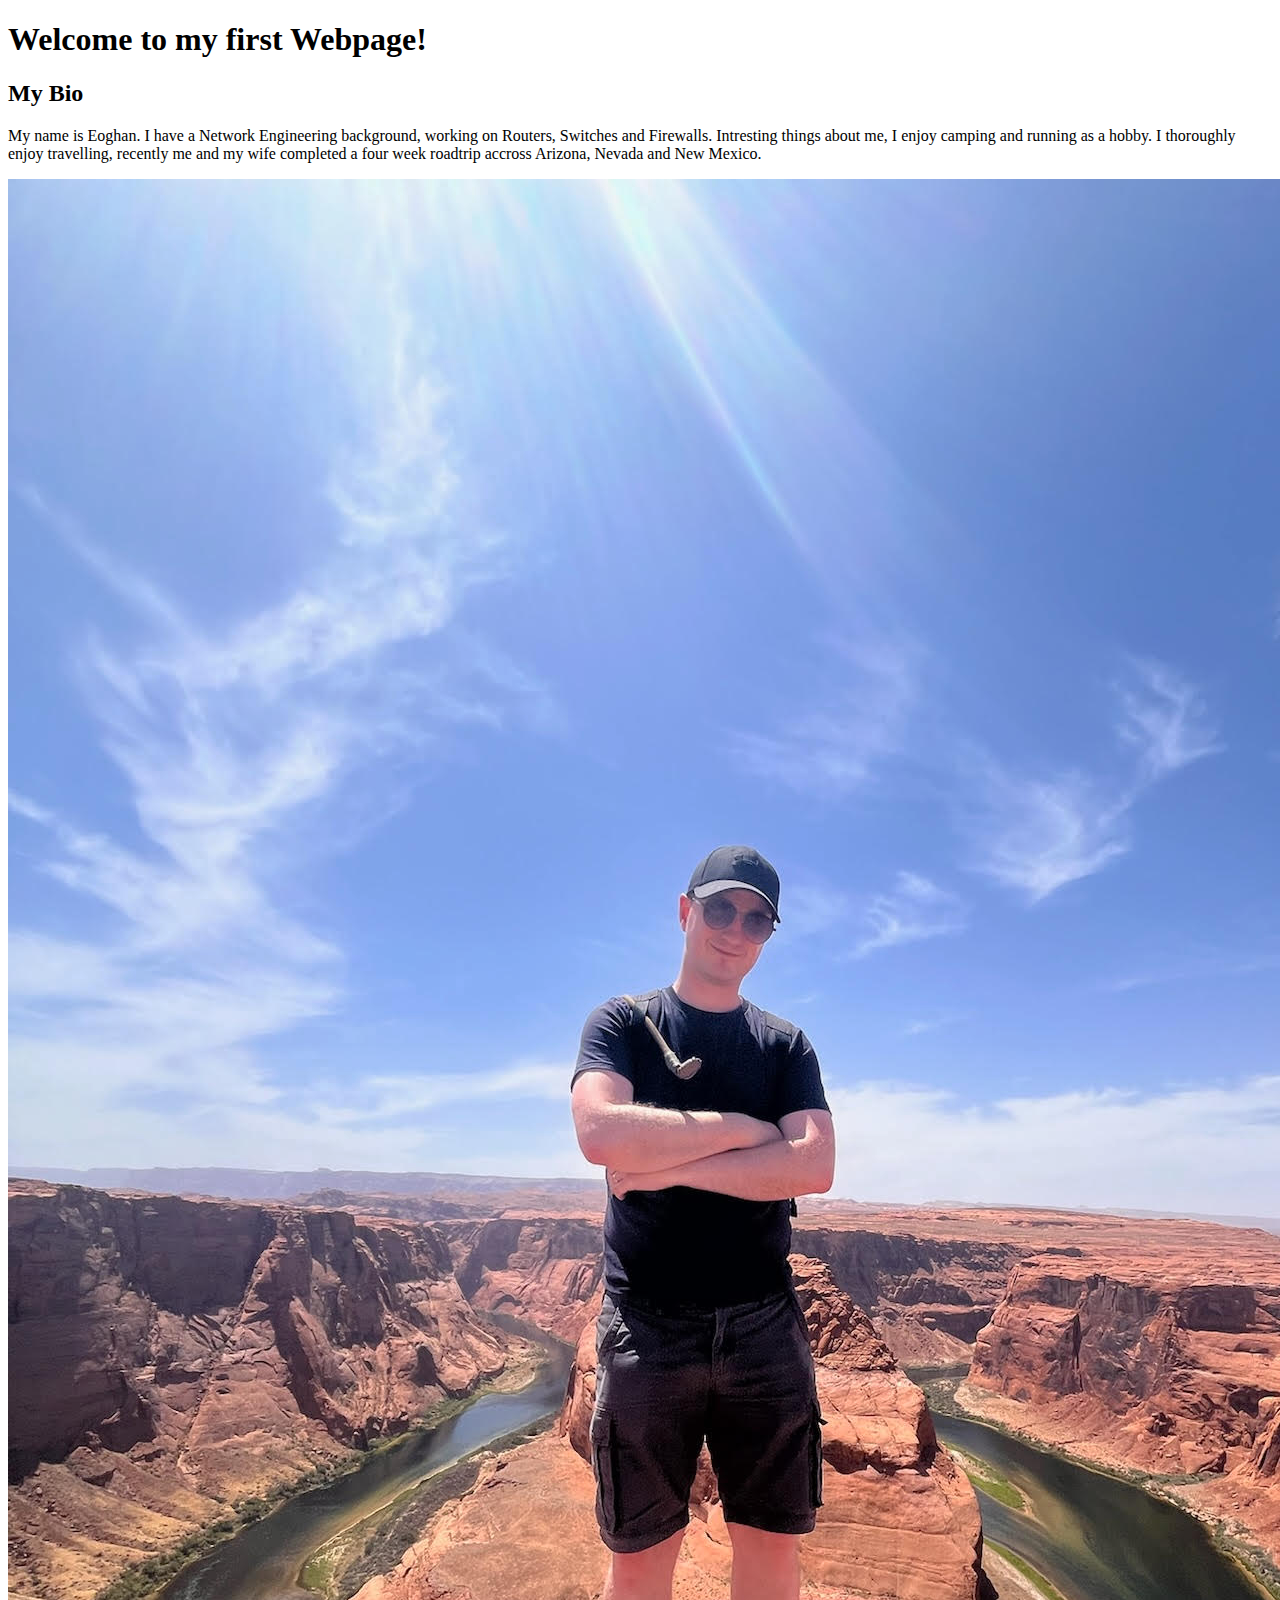
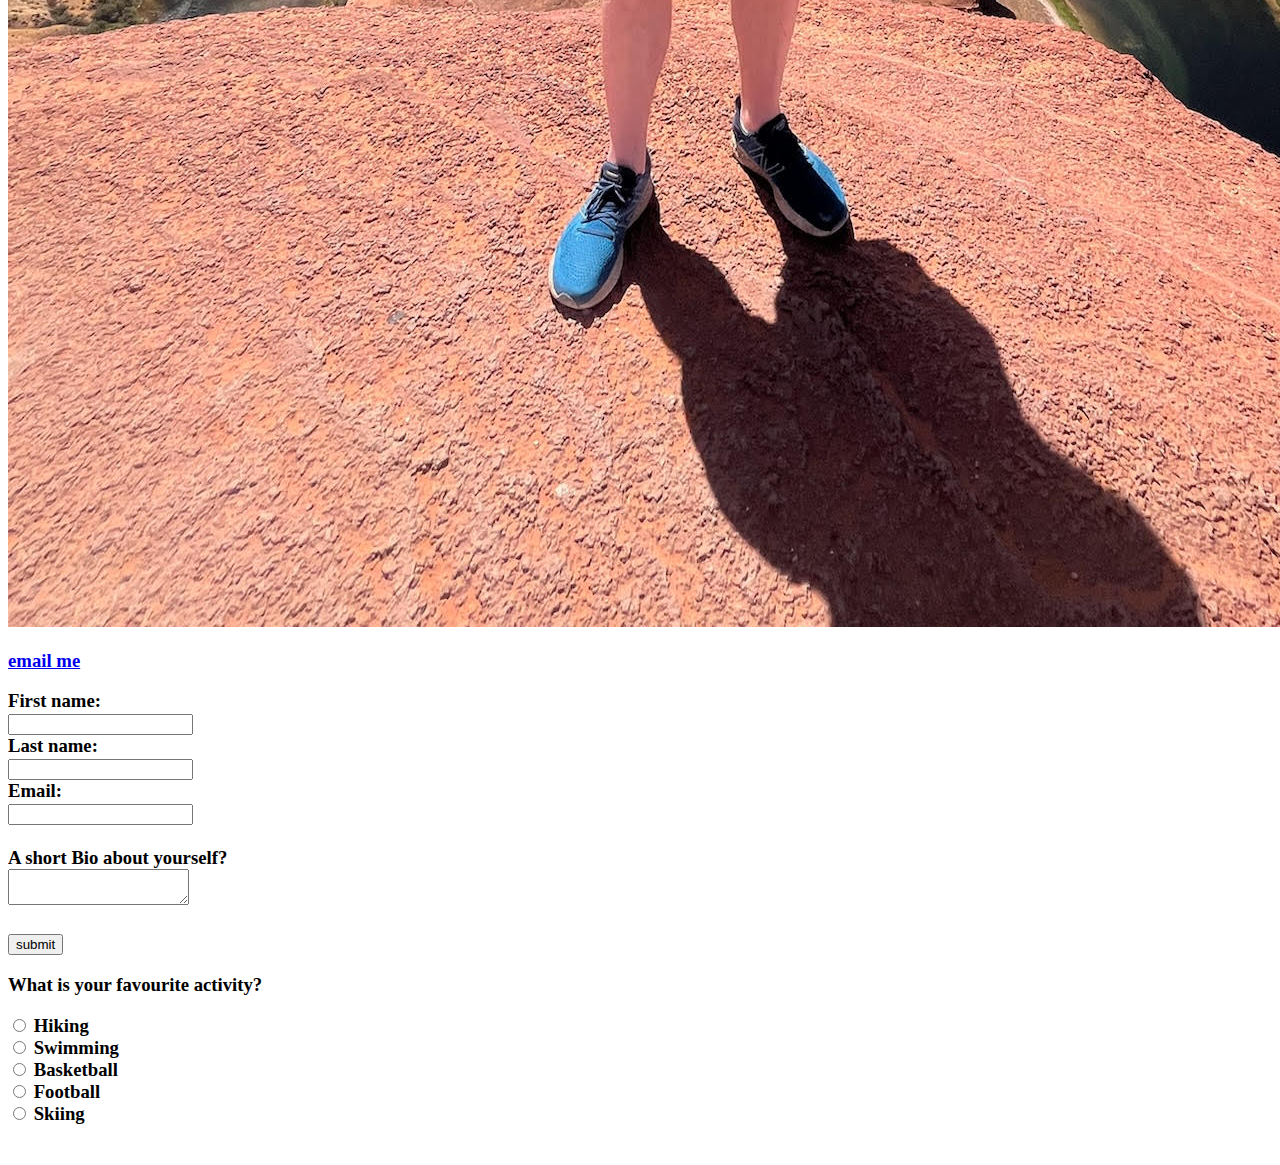
==== week_1/first_website/index.html @ 618daad2 "Commit firstwebpage index.html and photo" ====
<!DOCTYPE html>
<html>
<head>
    <meta charset="UTF-8" />
    <title>title</title>
</head>
<body>
  <h1> Welcome to my first Webpage! </h1>

  <h2> My Bio </h2>

  <p> My name is Eoghan. I have a Network Engineering background, working on Routers, Switches and Firewalls.
    Intresting things about me, I enjoy camping and running as a hobby. 
    I thoroughly enjoy travelling, recently me and my wife completed a four week roadtrip accross Arizona, Nevada and New Mexico. </p>

  <img src="Me Horseshoe bend.jpg" alt="A picture of me on horseshoe bend, Arizona">

  <h3><a href="mailto:eoghan523@gmail.com"> email me</a><h3>

    <form action="submit.php" method="post">
        <label for="fname">First name:</label><br>
        <input type="text" id="fname" name="fname">
        <br>
        <label for="lname">Last name:</label><br>
        <input type="text" id="lname" name="lname">
        <br>
        <label for="email">Email:</label><br>
        <input type="email" id="email" name="email">
        <br>
        <br>
        <label for="textarea">A short Bio about yourself? </label><br>
        <textarea></textarea>
        <br>
        <br>
        <input type="button" value="submit">
      </form>

<p> What is your favourite activity? </p>
<form>
    <input type="radio" id="Hiking" name="Hiking">
    <label for="Hiking"> Hiking</label>
    <br>
    <input type="radio" id="Swimming" name="Swimming"
    <label for="Swimming"> Swimming</label>
    <br>
    <input type="radio" name="Basketball" name="Basketball">
    <label for="Basketball"> Basketball</label>
    <br>
    <input type="radio" id="Football" name="Football">
    <label for="Football"> Football </label>
    <br>
    <input type="radio" id="Skiing" name="Skiing">
    <label for="radio"> Skiing</label>
    <br>
    <br>
    





    
</form>


</body>
</html>
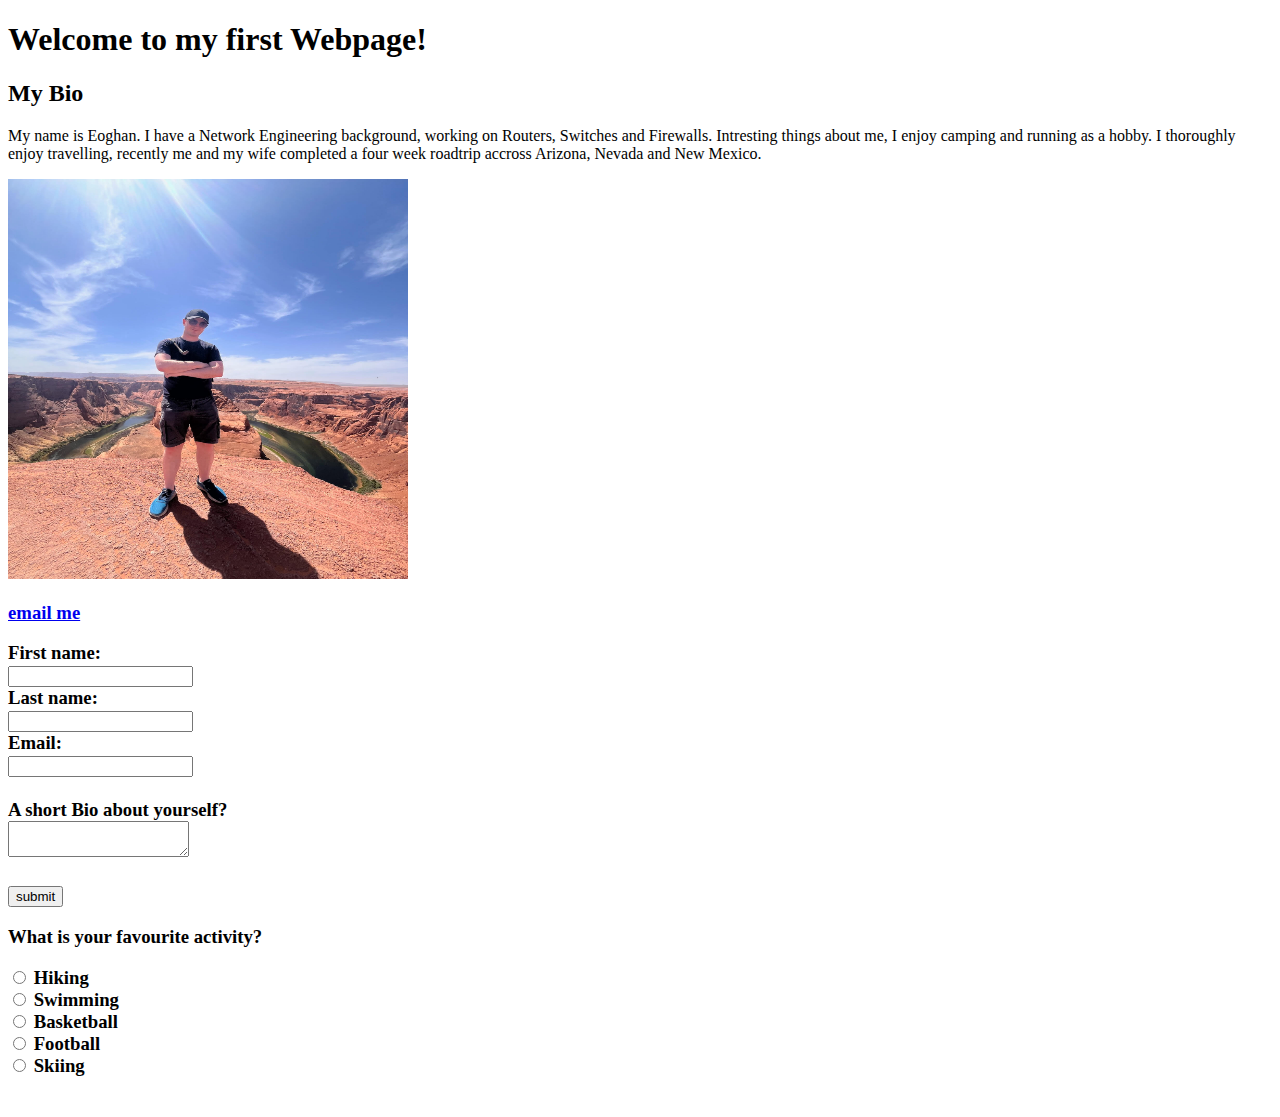
==== commit fe9023ed: "Update on the index.html" ====
--- a/week_1/first_website/index.html
+++ b/week_1/first_website/index.html
@@ -13,7 +13,7 @@
     Intresting things about me, I enjoy camping and running as a hobby. 
     I thoroughly enjoy travelling, recently me and my wife completed a four week roadtrip accross Arizona, Nevada and New Mexico. </p>
 
-  <img src="Me Horseshoe bend.jpg" alt="A picture of me on horseshoe bend, Arizona">
+  <img src="me_horseshoe bend.jpg" alt="A picture of me on horseshoe bend, Arizona" style="height: 400px; width: 400px;">
 
   <h3><a href="mailto:eoghan523@gmail.com"> email me</a><h3>
 
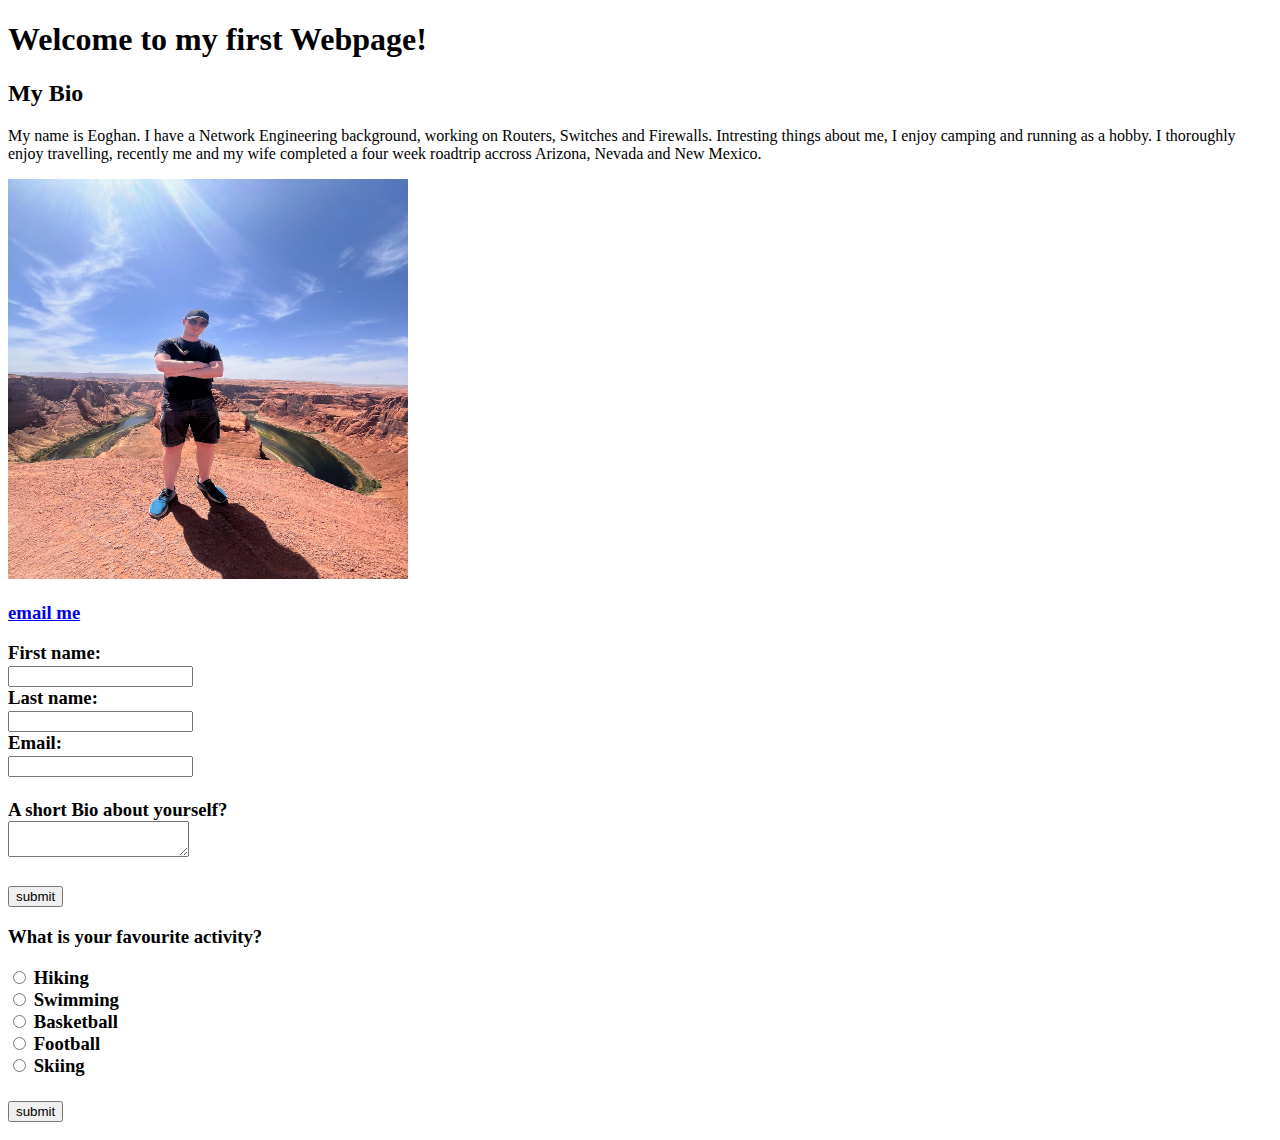
==== commit d321fd5e: "Fixes on index.html and image rename" ====
--- a/week_1/first_website/index.html
+++ b/week_1/first_website/index.html
@@ -13,7 +13,7 @@
     Intresting things about me, I enjoy camping and running as a hobby. 
     I thoroughly enjoy travelling, recently me and my wife completed a four week roadtrip accross Arizona, Nevada and New Mexico. </p>
 
-  <img src="me_horseshoe bend.jpg" alt="A picture of me on horseshoe bend, Arizona" style="height: 400px; width: 400px;">
+  <img src="me_horseshoe_bend.jpg" alt="A picture of me on horseshoe bend, Arizona" style="height: 400px; width: 400px;">
 
   <h3><a href="mailto:eoghan523@gmail.com"> email me</a><h3>
 
@@ -36,7 +36,7 @@
       </form>
 
 <p> What is your favourite activity? </p>
-<form>
+<form action="submit_action.php" method="post">
     <input type="radio" id="Hiking" name="Hiking">
     <label for="Hiking"> Hiking</label>
     <br>
@@ -53,15 +53,12 @@
     <label for="radio"> Skiing</label>
     <br>
     <br>
+    <input type="button" value="submit">
     
-
-
-
-
-
     
 </form>
 
 
+
 </body>
 </html>